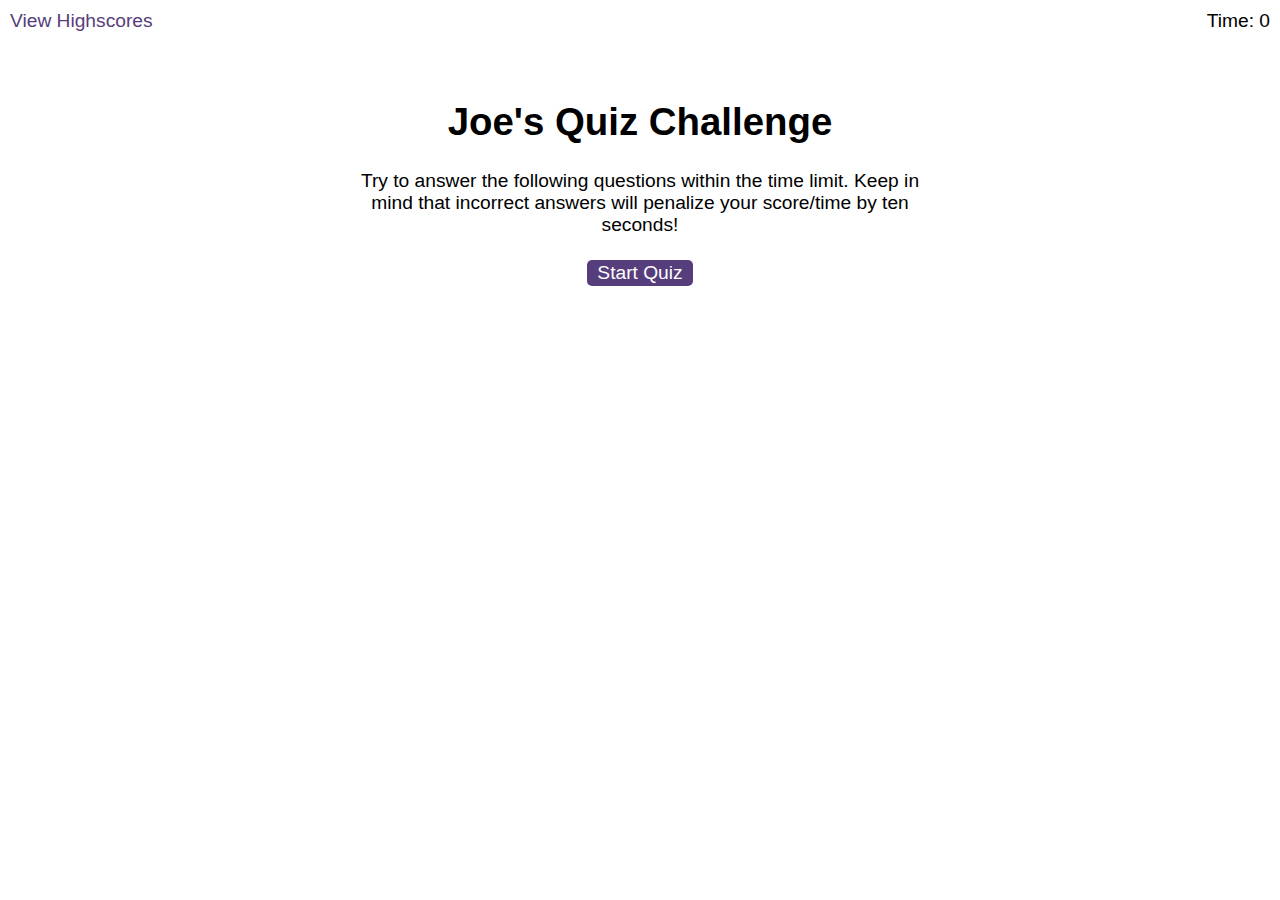
==== files/index.html @ 25ffd80b "linked css and js to html" ====
<!DOCTYPE html>
<html lang="en-gb">
    <head>
        <meta charset="UTF-8" />
        <meta name="viewport" content="width=device-width, initial-scale=1.0" />
        <meta http-equiv="X-UA-Compatible" content="ie=edge" />
        <title>Quiz</title>

        <link rel="stylesheet" href="./assets/css/style.css" type="text/css"/>
        <script defer src="./assets/js/logic.js"></script>
    </head>

    <body>
        <div class="scores"><a href="highscores.html">View Highscores</a></div>

        <div class="timer">Time: <span id="time">0</span></div>

        <div class="wrapper">
            <div id="start-screen" class="start">
                <h1>Joe's Quiz Challenge</h1>
                <p>
                    Try to answer the following questions within the time limit.
                    Keep in mind that incorrect answers will penalize your
                    score/time by ten seconds!
                </p>
                <button id="start-btn" class="start-btn btn">
                    Start Quiz
                </button>
            </div>
            <!-- added the onclick to remove the start page upon clicking -->
            <div class="question-container">
                <div id="questions" class="hide">
                    <h2 id="question-title"></h2>
                    <div id="choices" class="choices-grid">
                        <button class="btn">Choice 1</button>
                        <button class="btn">Choice 2</button>
                        <button class="btn">Choice 3</button>
                        <button class="btn">Choice 4</button>
                    </div>
                </div>
            </div>

            <div id="end-screen" class="hide">
                <h2>All done!</h2>
                <p>Your final score is <span id="final-score"></span>.</p>
                <p>
                    Enter initials: <input type="text" id="initials" max="3" />
                    <button id="submit">Submit</button>
                </p>
            </div>

            <div id="feedback" class="feedback hide"></div>
        </div>

        <!-- <script src="./assets/js/questions.js"></script> -->
        
    </body>
</html>
---- files/assets/css/style.css ----
body {
  font-family: Arial;
  font-size: 120%;
}

a {
  color: #563d7c;
  text-decoration: none;
  transition: color 0.1s;
}

a:hover {
  color: #8570a5;
}

button {
  display: inline-block;
  margin: 5px;
  cursor: pointer;
  font-size: 100%;
  background-color: #563d7c;
  border-radius: 5px;
  padding: 2px 10px;
  color: white;
  border: 0;
  transition: background-color 0.1s;
}

button:hover {
  background-color: #8570a5;
}

.choices button {
  display: block;
}

input[type="text"] {
  font-size: 100%;
}

ol {
  padding-left: 0px;
  max-height: 400px;
  overflow: auto;
}

li {
  padding: 5px;
  list-style: decimal inside none;
}

li:nth-child(odd) {
  background-color: #f3edfc;
}

.wrapper {
  margin: 100px auto 0 auto;
  max-width: 600px;
}

.hide {
  display: none;
}

.start {
  text-align: center;
}

.scores {
  position: absolute;
  top: 10px;
  left: 10px;
}

.feedback {
  font-style: italic;
  font-size: 120%;
  margin-top: 20px;
  padding-top: 10px;
  color: gray;
  border-top: 2px solid #ccc;
}

.timer {
  position: absolute;
  top: 10px;
  right: 10px;
}
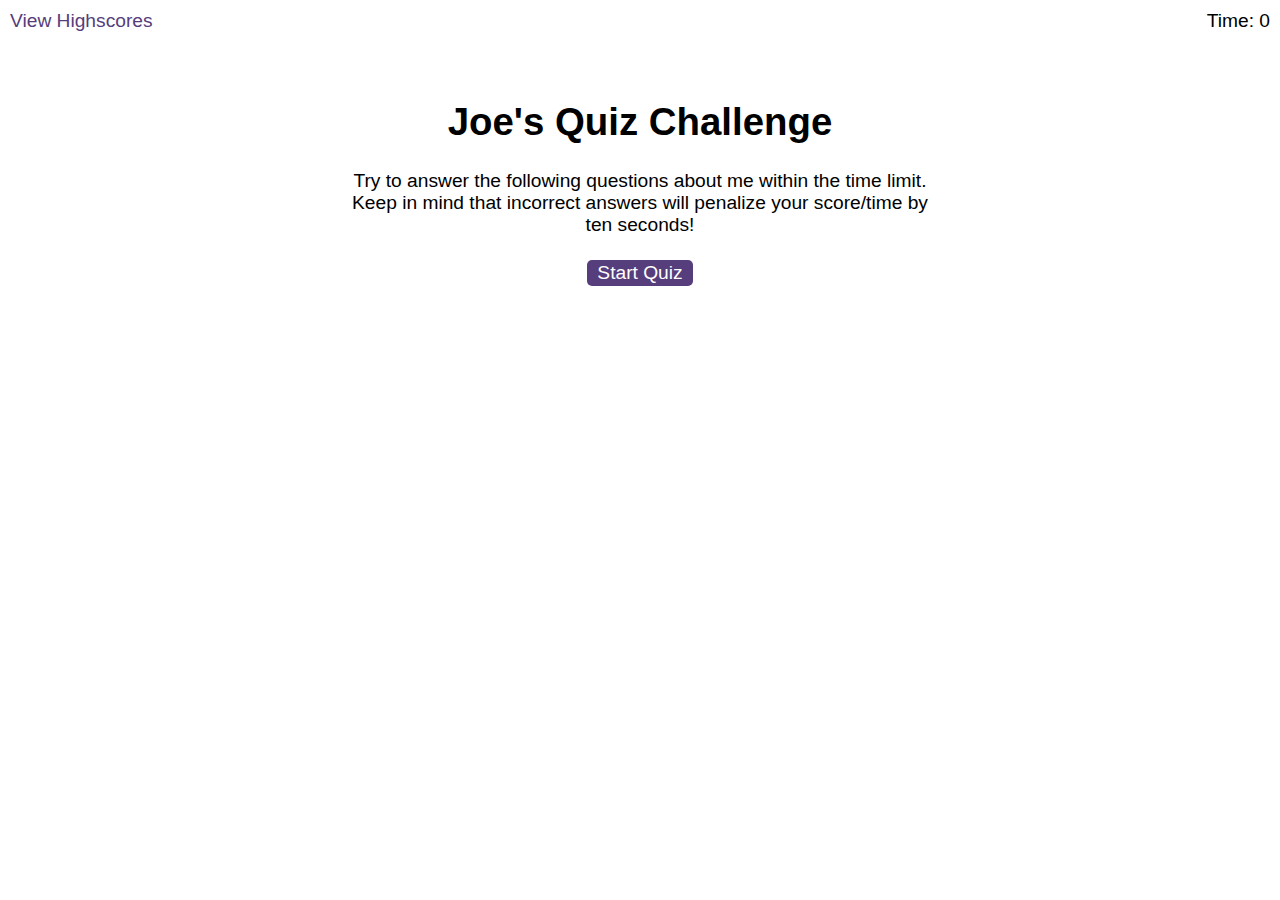
==== commit dfc533e3: "fixed a couple bugs" ====
--- a/files/index.html
+++ b/files/index.html
@@ -19,7 +19,7 @@
             <div id="start-screen" class="start">
                 <h1>Joe's Quiz Challenge</h1>
                 <p>
-                    Try to answer the following questions within the time limit.
+                    Try to answer the following questions about me within the time limit.
                     Keep in mind that incorrect answers will penalize your
                     score/time by ten seconds!
                 </p>
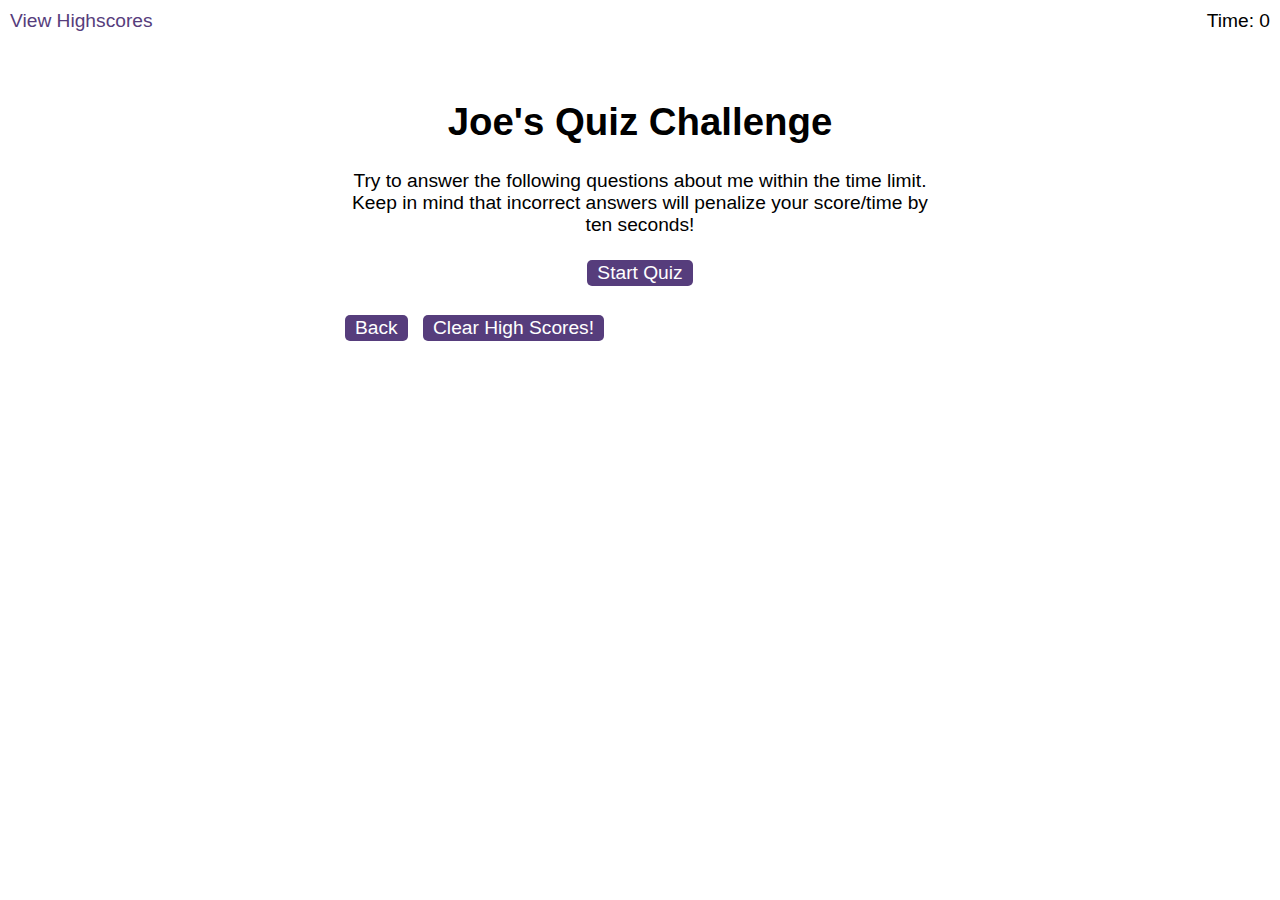
==== commit e8a2085b: "revised questions" ====
--- a/files/index.html
+++ b/files/index.html
@@ -5,54 +5,62 @@
         <meta name="viewport" content="width=device-width, initial-scale=1.0" />
         <meta http-equiv="X-UA-Compatible" content="ie=edge" />
         <title>Quiz</title>
-
-        <link rel="stylesheet" href="./assets/css/style.css" type="text/css"/>
+        <link rel="stylesheet" href="./assets/css/style.css" type="text/css" />
         <script defer src="./assets/js/logic.js"></script>
     </head>
-
     <body>
-        <div class="scores"><a href="highscores.html">View Highscores</a></div>
-
-        <div class="timer">Time: <span id="time">0</span></div>
-
-        <div class="wrapper">
-            <div id="start-screen" class="start">
-                <h1>Joe's Quiz Challenge</h1>
-                <p>
-                    Try to answer the following questions about me within the time limit.
-                    Keep in mind that incorrect answers will penalize your
-                    score/time by ten seconds!
-                </p>
-                <button id="start-btn" class="start-btn btn">
-                    Start Quiz
-                </button>
+        <div class="container-fluid">
+            <div class="scores">
+                <a href="highscores.html">View Highscores</a>
             </div>
-            <!-- added the onclick to remove the start page upon clicking -->
-            <div class="question-container">
-                <div id="questions" class="hide">
-                    <h2 id="question-title"></h2>
-                    <div id="choices" class="choices-grid">
-                        <button class="btn">Choice 1</button>
-                        <button class="btn">Choice 2</button>
-                        <button class="btn">Choice 3</button>
-                        <button class="btn">Choice 4</button>
+            <div class="timer">Time: <span id="time">0</span></div>
+            <div class="wrapper">
+                <div id="start-screen" class="start">
+                    <h1>Joe's Quiz Challenge</h1>
+                    <p>
+                        Try to answer the following questions about me within
+                        the time limit. Keep in mind that incorrect answers will
+                        penalize your score/time by ten seconds!
+                    </p>
+                    <button id="start-btn" class="start-btn btn">
+                        Start Quiz
+                    </button>
+                </div>
+                <!-- added the onclick to remove the start page upon clicking -->
+                <div class="question-container">
+                    <div id="questions" class="hide">
+                        <h2 id="question-title"></h2>
+                        <div id="choices" class="choices-grid">
+                            <button id="btn1" class="btn">Choice 1</button>
+                            <button id="btn2" class="btn">Choice 2</button>
+                            <button id="btn3" class="btn">Choice 3</button>
+                            <button id="btn4" class="btn">Choice 4</button>
+                        </div>
                     </div>
                 </div>
-            </div>
-
-            <div id="end-screen" class="hide">
-                <h2>All done!</h2>
-                <p>Your final score is <span id="final-score"></span>.</p>
+                <div id="end-screen" class="hide">
+                    <h2>All done!</h2>
+                    <p>Your final score is <span id="final-score"></span>.</p>
+                    <p>
+                        Enter initials:
+                        <input type="text" id="initials" max="3" />
+                        <button id="submit">Submit</button>
+                    </p>
+                </div>
+                <div id="feedback" class="feedback hide"></div>
+                <div id="highScoresPage" style="display: none">
+                    <h2 class="font-weight-bold">High Scores!</h2>
+                </div>
+                <div id="highScoreList" class="list-group"></div>
                 <p>
-                    Enter initials: <input type="text" id="initials" max="3" />
-                    <button id="submit">Submit</button>
+                    <button type="submit" class="btn btn-info" id="backBtn">
+                        Back
+                    </button>
+                    <button type="submit" class="btn btn-info" id="clearHSBtn">
+                        Clear High Scores!
+                    </button>
                 </p>
             </div>
-
-            <div id="feedback" class="feedback hide"></div>
         </div>
-
-        <!-- <script src="./assets/js/questions.js"></script> -->
-        
     </body>
 </html>
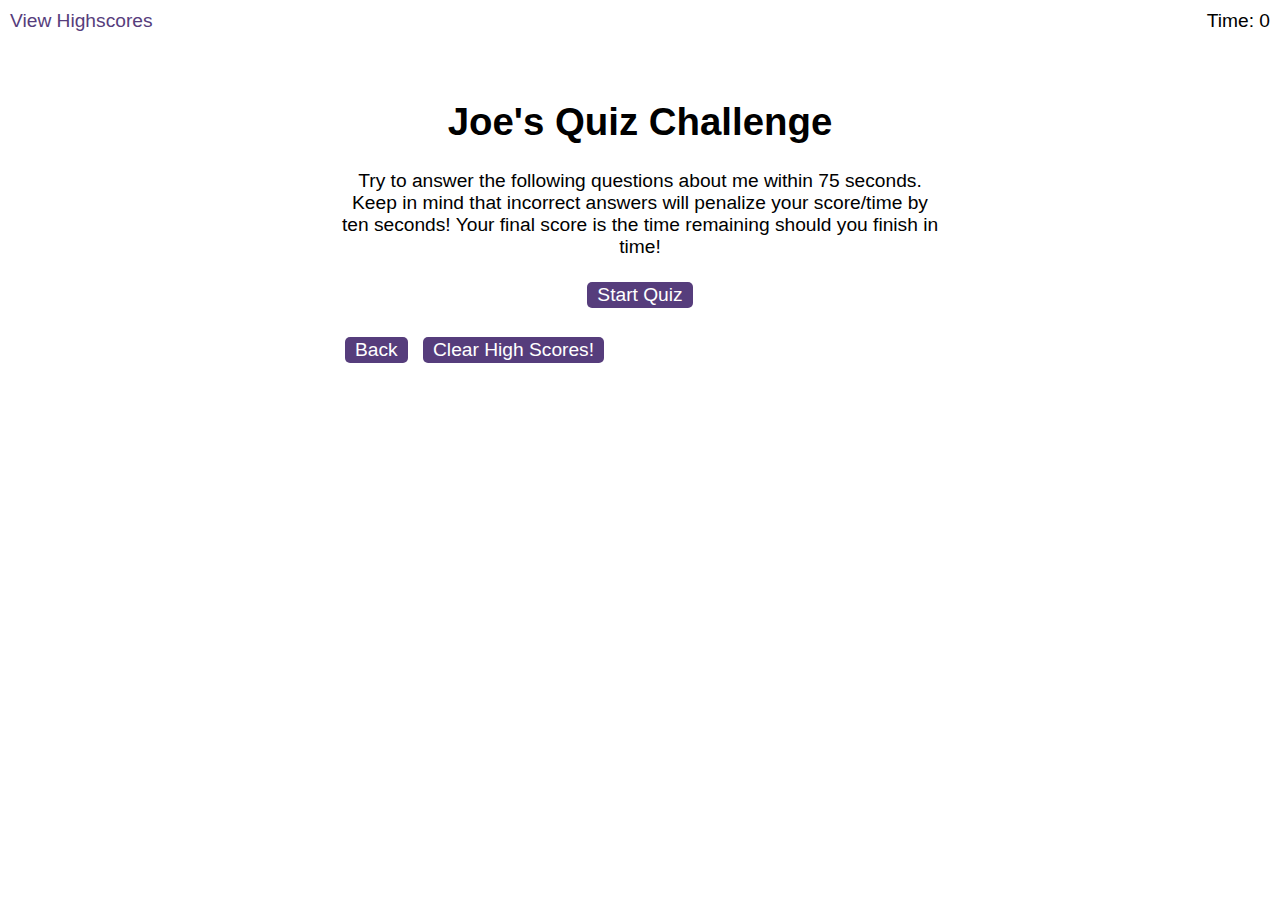
==== commit 410a0719: "revised questions array" ====
--- a/files/index.html
+++ b/files/index.html
@@ -6,12 +6,13 @@
         <meta http-equiv="X-UA-Compatible" content="ie=edge" />
         <title>Quiz</title>
         <link rel="stylesheet" href="./assets/css/style.css" type="text/css" />
-        <script defer src="./assets/js/logic.js"></script>
+        <script src="./assets/js/logic.js"></script>
+        <script src="./assets/js/questions.js"></script>
     </head>
     <body>
         <div class="container-fluid">
             <div class="scores">
-                <a href="highscores.html">View Highscores</a>
+                <a id="high-scores-link">View Highscores</a>
             </div>
             <div class="timer">Time: <span id="time">0</span></div>
             <div class="wrapper">
@@ -19,16 +20,16 @@
                     <h1>Joe's Quiz Challenge</h1>
                     <p>
                         Try to answer the following questions about me within
-                        the time limit. Keep in mind that incorrect answers will
-                        penalize your score/time by ten seconds!
+                        75 seconds. Keep in mind that incorrect answers will
+                        penalize your score/time by ten seconds! Your final score is the time remaining should you finish in time!
                     </p>
                     <button id="start-btn" class="start-btn btn">
                         Start Quiz
                     </button>
                 </div>
                 <!-- added the onclick to remove the start page upon clicking -->
-                <div class="question-container">
-                    <div id="questions" class="hide">
+                <!--fix this container.-->
+                <div id="question-container" class="hide">
                         <h2 id="question-title"></h2>
                         <div id="choices" class="choices-grid">
                             <button id="btn1" class="btn">Choice 1</button>
@@ -36,6 +37,9 @@
                             <button id="btn3" class="btn">Choice 3</button>
                             <button id="btn4" class="btn">Choice 4</button>
                         </div>
+                        <h2 id="check-answer" class="correct-wrong hide"></h2>
+        <div class="controls">
+            <button id="next-btn" class="next-btn hide">Next</button>
                     </div>
                 </div>
                 <div id="end-screen" class="hide">
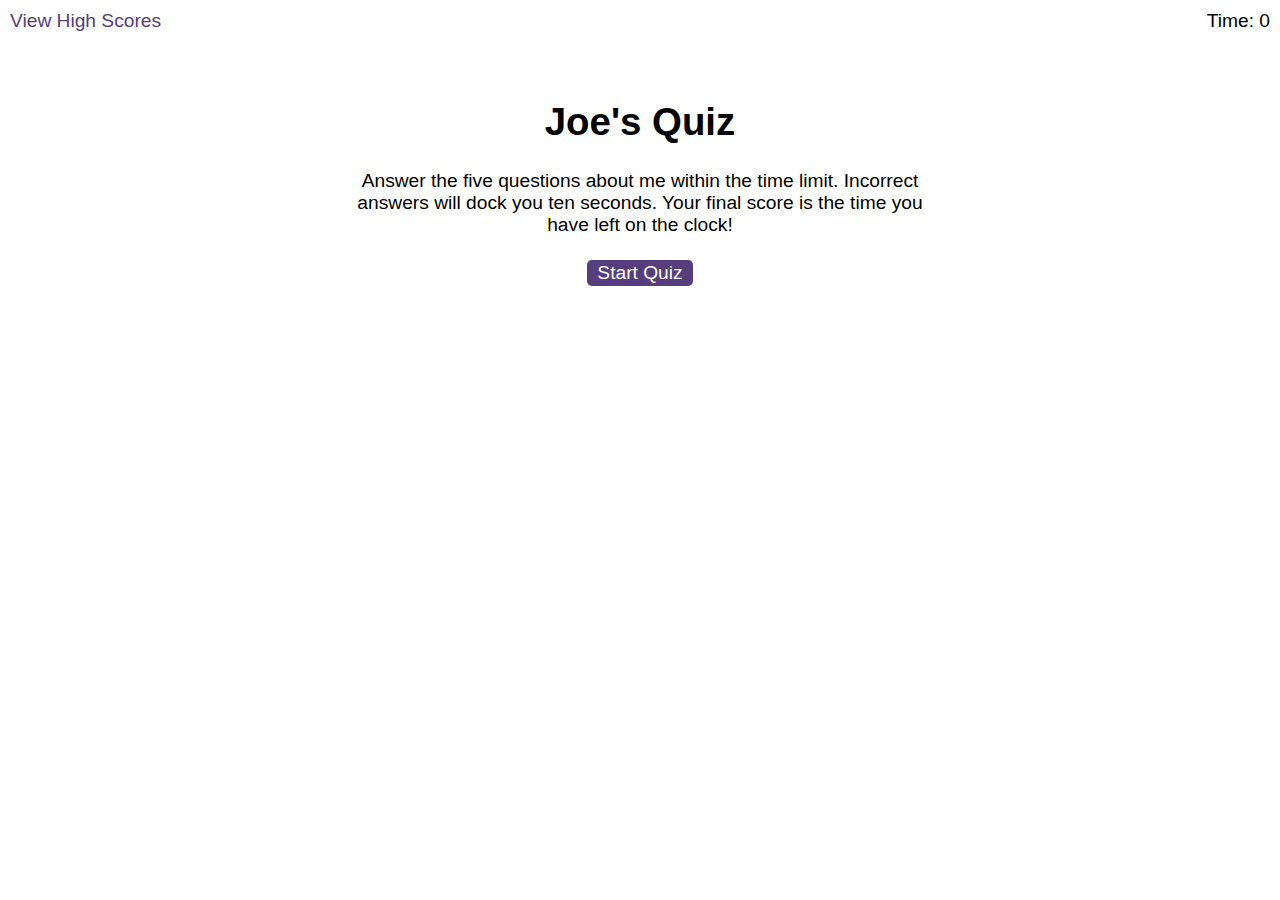
==== commit 6685bbd7: "done" ====
--- a/files/index.html
+++ b/files/index.html
@@ -1,70 +1,48 @@
 <!DOCTYPE html>
 <html lang="en-gb">
-    <head>
-        <meta charset="UTF-8" />
-        <meta name="viewport" content="width=device-width, initial-scale=1.0" />
-        <meta http-equiv="X-UA-Compatible" content="ie=edge" />
-        <title>Quiz</title>
-        <link rel="stylesheet" href="./assets/css/style.css" type="text/css" />
-        <script src="./assets/js/logic.js"></script>
-        <script src="./assets/js/questions.js"></script>
-    </head>
-    <body>
-        <div class="container-fluid">
-            <div class="scores">
-                <a id="high-scores-link">View Highscores</a>
-            </div>
-            <div class="timer">Time: <span id="time">0</span></div>
-            <div class="wrapper">
-                <div id="start-screen" class="start">
-                    <h1>Joe's Quiz Challenge</h1>
-                    <p>
-                        Try to answer the following questions about me within
-                        75 seconds. Keep in mind that incorrect answers will
-                        penalize your score/time by ten seconds! Your final score is the time remaining should you finish in time!
-                    </p>
-                    <button id="start-btn" class="start-btn btn">
-                        Start Quiz
-                    </button>
-                </div>
-                <!-- added the onclick to remove the start page upon clicking -->
-                <!--fix this container.-->
-                <div id="question-container" class="hide">
-                        <h2 id="question-title"></h2>
-                        <div id="choices" class="choices-grid">
-                            <button id="btn1" class="btn">Choice 1</button>
-                            <button id="btn2" class="btn">Choice 2</button>
-                            <button id="btn3" class="btn">Choice 3</button>
-                            <button id="btn4" class="btn">Choice 4</button>
-                        </div>
-                        <h2 id="check-answer" class="correct-wrong hide"></h2>
-        <div class="controls">
-            <button id="next-btn" class="next-btn hide">Next</button>
-                    </div>
-                </div>
-                <div id="end-screen" class="hide">
-                    <h2>All done!</h2>
-                    <p>Your final score is <span id="final-score"></span>.</p>
-                    <p>
-                        Enter initials:
-                        <input type="text" id="initials" max="3" />
-                        <button id="submit">Submit</button>
-                    </p>
-                </div>
-                <div id="feedback" class="feedback hide"></div>
-                <div id="highScoresPage" style="display: none">
-                    <h2 class="font-weight-bold">High Scores!</h2>
-                </div>
-                <div id="highScoreList" class="list-group"></div>
-                <p>
-                    <button type="submit" class="btn btn-info" id="backBtn">
-                        Back
-                    </button>
-                    <button type="submit" class="btn btn-info" id="clearHSBtn">
-                        Clear High Scores!
-                    </button>
-                </p>
-            </div>
-        </div>
-    </body>
-</html>
+  <head>
+    <meta charset="UTF-8" />
+    <meta name="viewport" content="width=device-width, initial-scale=1.0" />
+    <meta http-equiv="X-UA-Compatible" content="ie=edge" />
+    <title>Joe's Quiz!</title>
+<!--Link to stylesheet-->
+    <link rel="stylesheet" href="./css/style.css" />
+  </head>
+
+  <body>
+    <!--Link to high scores-->
+    <div class="scores"><a href="highscores.html">View High Scores</a></div>
+
+    <div class="timer">Time: <span id="time">0</span></div>
+
+    <div class="wrapper">
+      <div id="start-screen" class="start">
+        <h1>Joe's Quiz</h1>
+        <p>
+          Answer the five questions about me within the time
+          limit. Incorrect answers will dock you ten seconds. Your final score is the time you have left on the clock!
+        </p>
+        <button id="start">Start Quiz</button>
+      </div>
+
+      <div id="questions" class="hide">
+        <h2 id="question-title"></h2>
+        <div id="options" class="options"></div>
+      </div>
+
+      <div id="end-screen" class="hide">
+        <h2>Finished!</h2>
+        <p>Your final score is: <span id="final-score"></span>.</p>
+        <p>
+          Enter your initials: <input type="text" id="initials" max="3" />
+          <button id="submit">Submit</button>
+        </p>
+      </div>
+
+      <div id="feedback" class="feedback hide"></div>
+    </div>
+<!--Links to js files-->
+    <script src="./assets/js/questions.js"></script>
+    <script src="./assets/js/logic.js"></script>
+  </body>
+</html>--- a/files/css/style.css
+++ b/files/css/style.css
@@ -0,0 +1,88 @@
+body {
+  font-family: Arial;
+  font-size: 120%;
+}
+
+a {
+  color: #563d7c;
+  text-decoration: none;
+  transition: color 0.1s;
+}
+
+a:hover {
+  color: #8570a5;
+}
+
+button {
+  display: inline-block;
+  margin: 5px;
+  cursor: pointer;
+  font-size: 100%;
+  background-color: #563d7c;
+  border-radius: 5px;
+  padding: 2px 10px;
+  color: white;
+  border: 0;
+  transition: background-color 0.1s;
+}
+
+button:hover {
+  background-color: #8570a5;
+}
+
+.options button {
+  display: block;
+}
+
+input[type="text"] {
+  font-size: 100%;
+}
+
+ol {
+  padding-left: 0px;
+  max-height: 400px;
+  overflow: auto;
+}
+
+li {
+  padding: 5px;
+  list-style: decimal inside none;
+}
+
+li:nth-child(odd) {
+  background-color: #f3edfc;
+}
+
+.wrapper {
+  margin: 100px auto 0 auto;
+  max-width: 600px;
+}
+
+.hide {
+  display: none;
+}
+
+.start {
+  text-align: center;
+}
+
+.scores {
+  position: absolute;
+  top: 10px;
+  left: 10px;
+}
+
+.feedback {
+  font-style: italic;
+  font-size: 120%;
+  margin-top: 20px;
+  padding-top: 10px;
+  color: gray;
+  border-top: 2px solid #ccc;
+}
+
+.timer {
+  position: absolute;
+  top: 10px;
+  right: 10px;
+}
